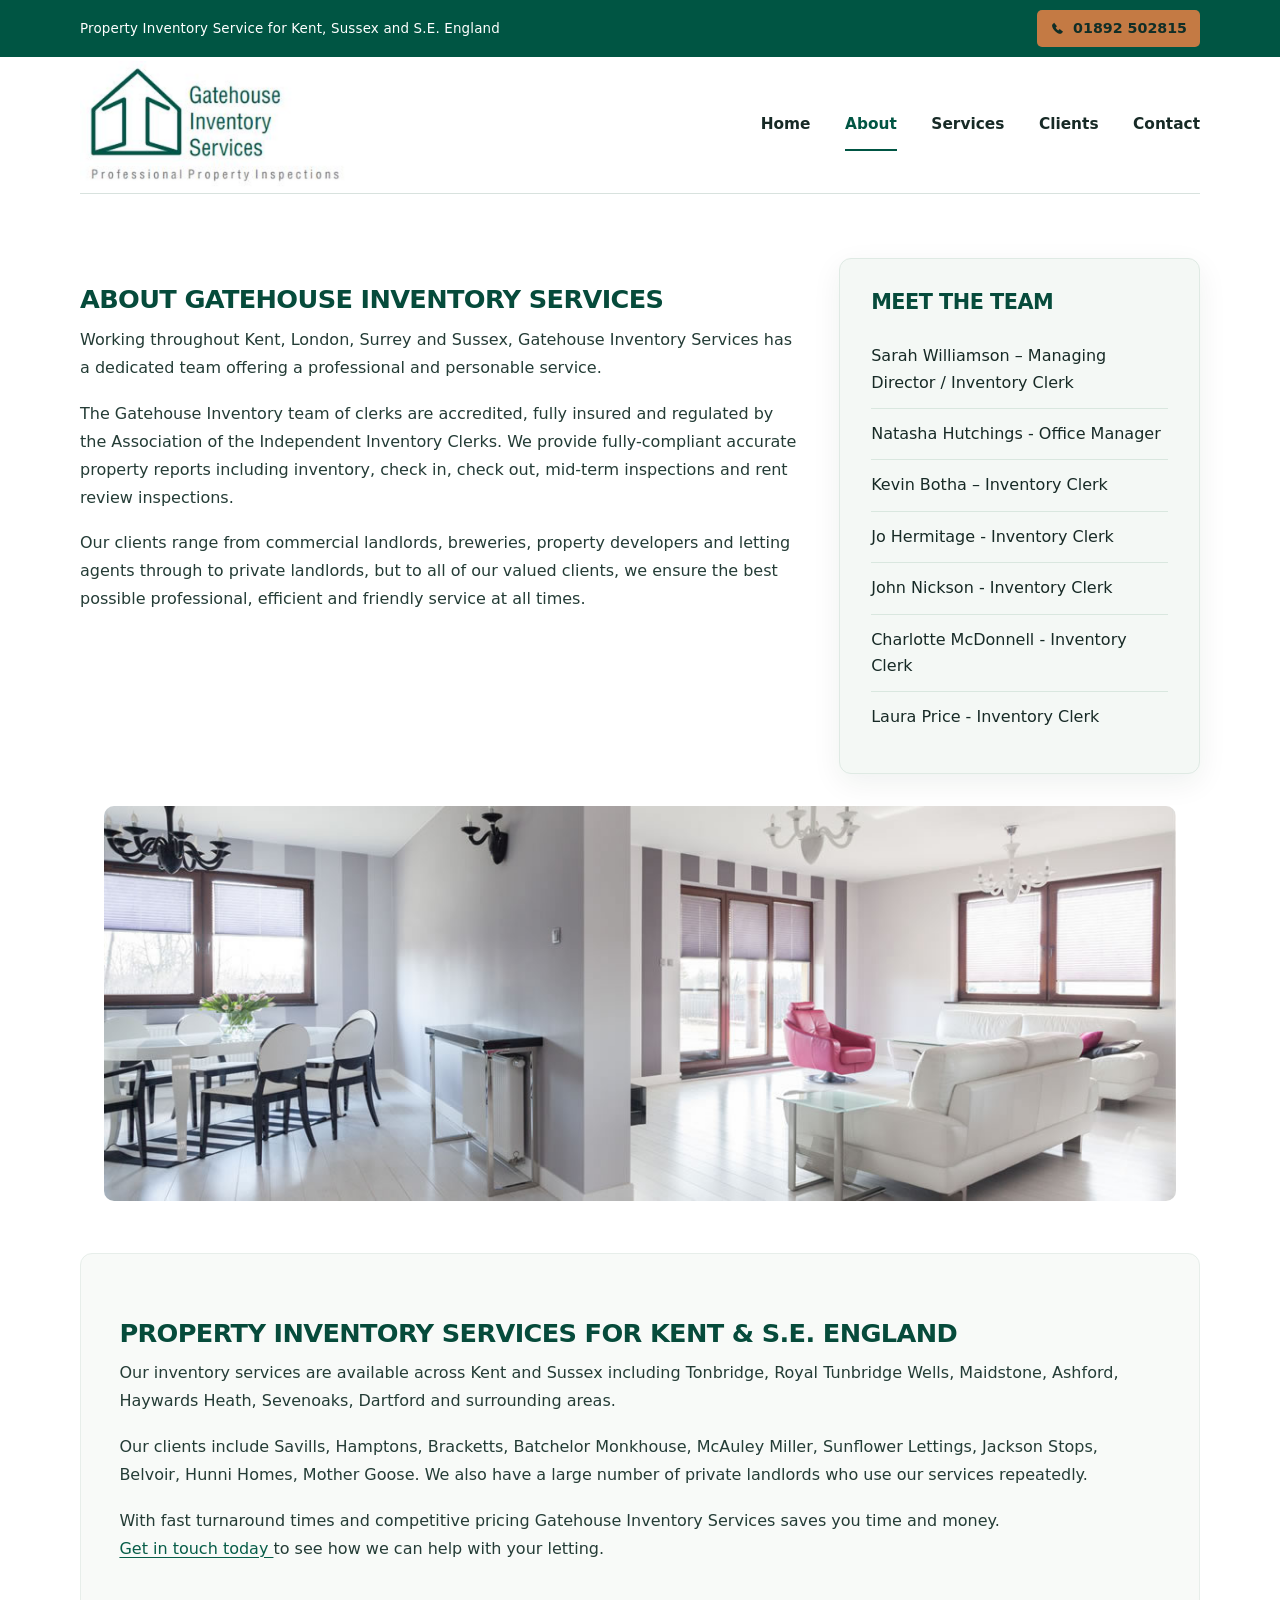
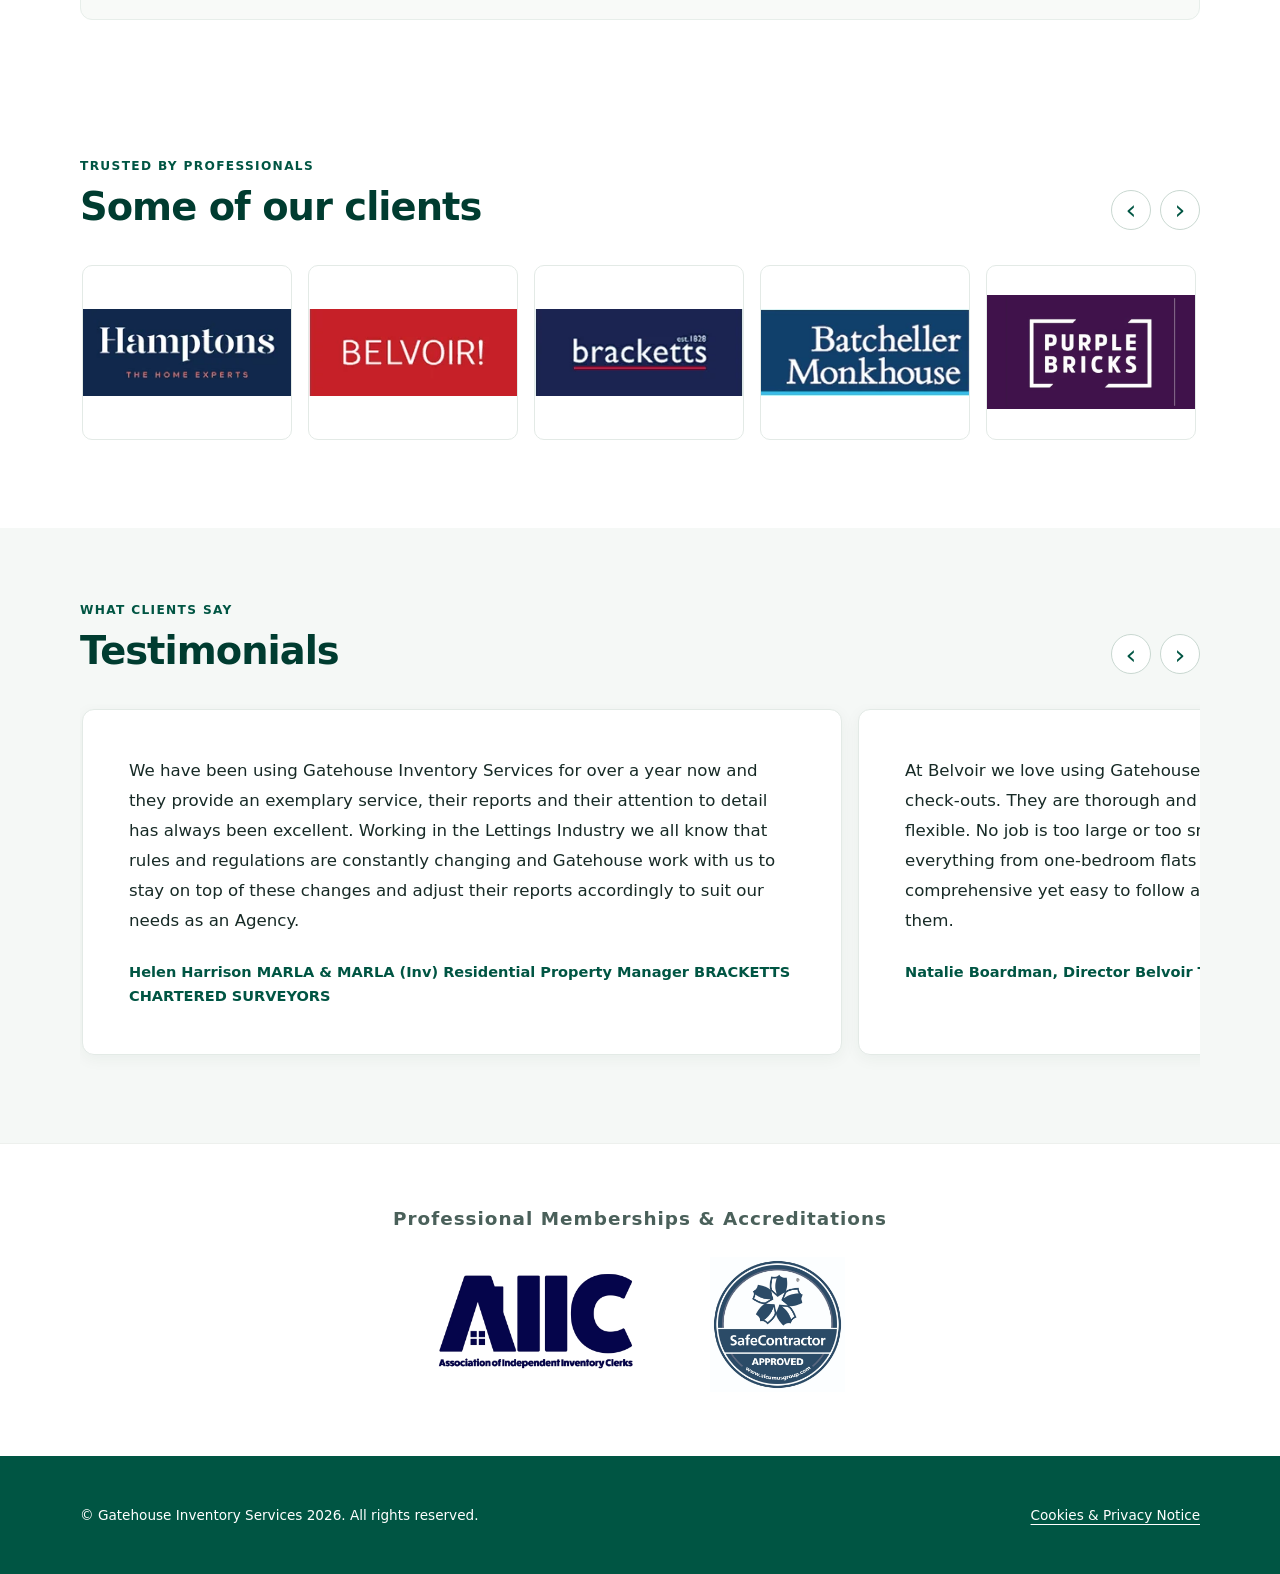
==== about.html @ fdd951a6 "Add files via upload" ====
<!DOCTYPE html>
<html lang="en-GB">
 <head>
  <meta charset="utf-8"/>
  <meta content="width=device-width,initial-scale=1" name="viewport"/>
  <meta content="About Gatehouse Inventory Services, a Kent-based property inventory clerk offering professional property inventory services to estate agents, landlords, lettings agents and property companies in Kent, Sussex and South East England." name="description"/>
  <title>
   About Gatehouse Inventory Services |  Property Inventory Service for Kent
  </title>
  <link href="assets/favicon_32.png" rel="icon" type="image/png"/>
  <link href="assets/site.css" rel="stylesheet"/>
 </head>
 <body>
  <header class="site-header">
   <div class="top-strip">
    <div class="container top-inner">
     <p>
      Property Inventory Service for Kent, Sussex and S.E. England
     </p>
     <a aria-label="Call Gatehouse Inventory Services on 01892 502815" class="call-button" href="tel:+441892502815">
      <svg aria-hidden="true" viewbox="0 0 24 24">
       <path d="M6.6 2.8 3.8 5.6c-1.4 1.4-.1 6 4.1 10.2 4.2 4.2 8.8 5.5 10.2 4.1l2.8-2.8-5.4-4.2-2.4 2.1a15 15 0 0 1-4.1-4.1l2.1-2.4z">
       </path>
      </svg>
      <span>
       01892 502815
      </span>
     </a>
    </div>
   </div>
   <div class="container masthead">
    <a aria-label="Gatehouse Inventory Services home" class="brand" href="index.html">
     <img alt="Gatehouse Inventory Services" height="157" src="assets/gatehouse-logo.png" width="328"/>
    </a>
    <button aria-controls="primary-navigation" aria-expanded="false" aria-label="Open navigation" class="menu-toggle" type="button">
     <span>
     </span>
     <span>
     </span>
     <span>
     </span>
    </button>
    <nav aria-label="Main navigation" class="main-nav" id="primary-navigation">
     <a href="index.html">
      Home
     </a>
     <a aria-current="page" href="about.html">
      About
     </a>
     <a href="services.html">
      Services
     </a>
     <a href="clients.html">
      Clients
     </a>
     <a href="contact.html">
      Contact
     </a>
    </nav>
   </div>
  </header>
  <main id="main-content">
   
   <section class="page-section container">
    <div class="content-grid">
     <article class="prose">
      <h2>
       ABOUT GATEHOUSE INVENTORY SERVICES
      </h2>
      <p class="promo tenwords">
       Working throughout Kent, London, Surrey and Sussex, Gatehouse Inventory Services has a dedicated team offering a professional and personable service.
      </p>
      <p class="promo tenwords">
       The Gatehouse Inventory team of clerks are accredited, fully insured and regulated by the Association of the Independent Inventory Clerks. We provide fully-compliant accurate property reports including inventory, check in, check out, mid-term inspections and rent review inspections.
      </p>
      <p class="promo tenwords">
       Our clients range from commercial landlords, breweries, property developers and letting agents through to private landlords, but to all of our valued clients, we ensure the best possible professional, efficient and friendly service at all times.
      </p>
     </article>
     <aside class="sidebar-panel team-panel">
      <h2>
       MEET THE TEAM
      </h2>
      <ul>
       <li>
        Sarah Williamson &ndash; Managing Director / Inventory Clerk
       </li>
       <li>
        Natasha Hutchings - Office Manager
       </li>
       <li>
        Kevin Botha &ndash; Inventory Clerk
       </li>
       <li>
        Jo Hermitage - Inventory Clerk
       </li>
       <li>
        John Nickson - Inventory Clerk
       </li>
       <li>
        Charlotte McDonnell - Inventory Clerk
       </li>
       <li>
        Laura Price - Inventory Clerk
       </li>
      </ul>
     </aside>
    </div>
	<div class="interior-banner">
    <img alt="Gatehouse Inventory Services &ndash; About" decoding="async" height="420" loading="eager" src="assets/about-banner.jpg" width="1140"/>
   </div>
    <div class="full-width-panel prose">
     <h2>
      PROPERTY INVENTORY SERVICES FOR KENT &amp; S.E. ENGLAND
     </h2>
     <p class="promo">
      Our inventory services are available across Kent and Sussex including Tonbridge, Royal Tunbridge Wells, Maidstone, Ashford, Haywards Heath, Sevenoaks, Dartford and surrounding areas.
     </p>
     <p class="promo">
      Our clients include Savills, Hamptons, Bracketts, Batchelor Monkhouse, McAuley Miller, Sunflower Lettings, Jackson Stops, Belvoir, Hunni Homes, Mother Goose. We also have a large number of private landlords who use our services repeatedly.
     </p>
     <p class="closing-copy">
      With fast turnaround times and competitive pricing Gatehouse Inventory Services saves you time and money.
      <br/>
      <a href="contact.html">
       Get in touch today
      </a>
      to see how we can help with your letting.
     </p>
    </div>
   </section>
   <section class="section container">
    <div class="section-heading section-heading-inline">
     <div>
      <p class="eyebrow">
       Trusted by professionals
      </p>
      <h2>
       Some of our clients
      </h2>
     </div>
     <div class="carousel-controls">
      <button aria-label="Previous" data-scroll="prev" data-target="client-track" type="button">
       &lsaquo;
      </button>
      <button aria-label="Next" data-scroll="next" data-target="client-track" type="button">
       &rsaquo;
      </button>
     </div>
    </div>
    <div aria-label="Client logos" class="carousel-track logo-track" id="client-track" tabindex="0">
     <div class="logo-slide">
      <img alt="Hamptons" height="100" loading="lazy" src="assets/clients/client-01.webp" width="240"/>
     </div>
     <div class="logo-slide">
      <img alt="Belvoir" height="100" loading="lazy" src="assets/clients/client-02.webp" width="240"/>
     </div>
     <div class="logo-slide">
      <img alt="Bracketts" height="100" loading="lazy" src="assets/clients/client-03.webp" width="240"/>
     </div>
     <div class="logo-slide">
      <img alt="Batcheller Monkhouse" height="100" loading="lazy" src="assets/clients/client-04.webp" width="240"/>
     </div>
     <div class="logo-slide">
      <img alt="Purplebricks" height="100" loading="lazy" src="assets/clients/purplebricks.webp" width="240"/>
     </div>
     <div class="logo-slide">
      <img alt="Savills" height="100" loading="lazy" src="assets/clients/client-07.webp" width="240"/>
     </div>
     <div class="logo-slide">
      <img alt="Wood &amp; Pilcher" height="100" loading="lazy" src="assets/clients/client-08.webp" width="240"/>
     </div>
     <div class="logo-slide">
      <img alt="Jackson-Stops" height="100" loading="lazy" src="assets/clients/client-10.webp" width="240"/>
     </div>
     <div class="logo-slide">
      <img alt="Humberts" height="100" loading="lazy" src="assets/clients/client-11.webp" width="240"/>
     </div>
     <div class="logo-slide">
      <img alt="Martin &amp; Co" height="100" loading="lazy" src="assets/clients/client-12.webp" width="240"/>
     </div>
     <div class="logo-slide">
      <img alt="Vale &amp; Marsh" height="100" loading="lazy" src="assets/clients/vale-marsh.webp" width="240"/>
     </div>
     <div class="logo-slide">
      <img alt="IPM" height="100" loading="lazy" src="assets/clients/client-14.webp" width="240"/>
     </div>
     <div class="logo-slide">
      <img alt="The Park Lane Group" height="100" loading="lazy" src="assets/clients/client-15.webp" width="240"/>
     </div>
    </div>
   </section>
   <section class="section section-soft">
    <div class="container">
     <div class="section-heading section-heading-inline">
      <div>
       <p class="eyebrow">
        What clients say
       </p>
       <h2>
        Testimonials
       </h2>
      </div>
      <div class="carousel-controls">
       <button aria-label="Previous" data-scroll="prev" data-target="testimonial-track" type="button">
        &lsaquo;
       </button>
       <button aria-label="Next" data-scroll="next" data-target="testimonial-track" type="button">
        &rsaquo;
       </button>
      </div>
     </div>
     <div aria-label="Client testimonials" class="carousel-track testimonial-track" id="testimonial-track" tabindex="0">
      <blockquote class="testimonial-slide">
       <p>
        We have been using Gatehouse Inventory Services for over a year now and they provide an exemplary service, their reports and their attention to detail has always been excellent.&nbsp;Working in the Lettings Industry we all know that rules and regulations are constantly changing and Gatehouse work with us to stay on top of these changes and adjust their reports accordingly to suit our needs as an Agency.
       </p>
       <footer>
        Helen Harrison MARLA &amp; MARLA (Inv) Residential Property Manager BRACKETTS CHARTERED SURVEYORS
       </footer>
      </blockquote>
      <blockquote class="testimonial-slide">
       <p>
        At&nbsp;Belvoir&nbsp;we love using Gatehouse Inventory Services for our check-ins and check-outs. They are thorough and professional whilst also being friendly and flexible. No job is too large or too small and they have worked with us on everything from one-bedroom flats to large mansions. Their reports are comprehensive yet easy to follow and we wouldn&rsquo;t hesitate to recommend them.
       </p>
       <footer>
        Natalie Boardman, Director&nbsp;Belvoir&nbsp;Tunbridge Wells
       </footer>
      </blockquote>
      <blockquote class="testimonial-slide">
       <p>
        I would just like to say how pleased I am with the Inventory Sarah Williamson from Gatehouse recently carried out at Redlands Court. The report is extremely professional with every minute detail recorded, I would have no hesitation in recommending Sarah's company and will definitely employ Gatehouse in the future. Brilliant feedback that I thought was worth sharing. Thank you for all of your hard work &ndash; it is much appreciated by all of us.
       </p>
       <footer>
        John Roberts MARLA &middot; Associate Director, Lettings &ndash; Head of Department
       </footer>
      </blockquote>
     </div>
    </div>
   </section>
  </main>
  <section aria-labelledby="accreditation-heading" class="accreditation-strip">
   <div class="container">
    <h2 id="accreditation-heading">
     Professional Memberships &amp; Accreditations
    </h2>
    <div class="accreditation-logos">
     <img alt="Association of Independent Inventory Clerks" height="130" src="assets/aiic.png" width="210"/>
     <img alt="SafeContractor Approved" height="145" src="assets/safecontractor-new.webp" width="145"/>
    </div>
   </div>
  </section>
  <footer class="site-footer">
   <div class="container footer-inner">
    <p>
     &copy; Gatehouse Inventory Services 2026. All rights reserved.
    </p>
    <a href="privacy.html">
     Cookies &amp; Privacy Notice
    </a>
   </div>
  </footer>
  <script defer="" src="assets/site.js">
  </script>
 </body>
</html>
---- assets/site.css ----
/* Gatehouse — lean, dependency-free site */
:root {
  --green:#005543;
  --deep:#003c30;
  --ink:#172a26;
  --muted:#53645f;
  --soft:#f5f8f6;
  --line:#e3eae6;
  --max:1120px
}

* {
  box-sizing:border-box
}

html {
  scroll-behavior:smooth
}

body {
  margin:0;
  color:var(--ink);
  font:16px/1.65 system-ui,-apple-system,BlinkMacSystemFont,"Segoe UI",sans-serif;
  background:white
}

img {
  display:block;
  max-width:100%;
  height:auto
}

a {
  color:var(--green)
}

button {
  font:inherit;
  cursor:pointer
}

.container {
  width:min(calc(100% - 48px),var(--max));
  margin-inline:auto
}

.top-strip {
  background:var(--green);
  color:white
}

.top-inner {
  min-height:48px;
  display:flex;
  align-items:center;
  justify-content:space-between;
  gap:20px
}

.top-inner p {
  margin:0;
  font-size:.84rem;
  line-height:1.35;
  letter-spacing:.012em
}

.call-button {
  display:inline-flex;
  align-items:center;
  gap:8px;
  background:#fff;
  color:var(--deep);
  border-radius:5px;
  padding:7px 13px;
  font-size:.89rem;
  font-weight:750;
  white-space:nowrap;
  text-decoration:none
}

.call-button svg {
  width:15px;
  height:15px;
  fill:currentColor
}

.call-button:hover {
  background:#e9f3ef
}

.masthead {
  display:flex;
  align-items:center;
  justify-content:space-between;
  gap:36px;
  min-height:136px
}

.brand {
  display:block;
  width:270px;
  flex:0 0 auto
}

.brand img {
  width:100%;
  height:auto
}

.main-nav {
  display:flex;
  align-items:center;
  gap:clamp(15px,2.7vw,37px)
}

.main-nav a {
  text-decoration:none;
  font-weight:650;
  color:var(--ink);
  font-size:.96rem;
  padding:12px 0;
  border-bottom:2px solid transparent
}

.main-nav a:hover,.main-nav a[aria-current=page] {
  color:var(--green);
  border-color:var(--green)
}

.menu-toggle {
  display:none
}

.hero {
  min-height:clamp(370px,31vw,500px);
  background:#e6e8e7 url('hero-keys.webp') center 48%/cover no-repeat
}

.hero-inner {
  min-height:inherit;
  display:flex;
  align-items:center;
  justify-content:flex-end
}

.hero-content {
  text-align:right;
  width:min(600px,55%);
  padding:38px 0
}

.hero h1 {
  font-size:clamp(2rem,4.2vw,3.8rem);
  line-height:1.12;
  letter-spacing:-.035em;
  color:var(--deep);
  margin:0 0 25px;
  font-weight:790
}

.associations {
  display:flex;
  justify-content:flex-end;
  align-items:center;
  gap:14px
}

.association {
  width:170px;
  height:100px;
  display:flex;
  align-items:center;
  justify-content:center;
  background:#fff;
  border-radius:12px;
  padding:12px;
  box-shadow:0 4px 18px #102c2017
}

.association:nth-child(2) {
  width:115px
}

.association img {
  width:100%;
  height:100%;
  object-fit:contain
}

.section {
  padding-block:72px
}

.section-soft {
  background:var(--soft)
}

.intro-copy {
  max-width:780px;
  margin:auto
}

.eyebrow {
  margin:0 0 8px;
  color:var(--green);
  font-weight:750;
  text-transform:uppercase;
  letter-spacing:.11em;
  font-size:.76rem
}

h2 {
  font-size:clamp(1.7rem,3vw,2.45rem);
  line-height:1.2;
  letter-spacing:-.025em;
  margin:0 0 20px;
  color:var(--deep)
}

.intro p:not(.eyebrow) {
  color:var(--muted);
  font-size:1.05rem;
  margin:0 0 16px
}

.text-link {
  display:inline-flex;
  gap:9px;
  margin-top:8px;
  font-weight:750;
  text-underline-offset:5px
}

.section-heading {
  text-align:center;
  margin-bottom:30px
}

.section-heading h2 {
  margin:0
}

.section-heading-inline {
  display:flex;
  justify-content:space-between;
  align-items:end;
  text-align:left;
  gap:18px
}

.feature-grid {
  display:grid;
  grid-template-columns:repeat(3,minmax(0,1fr));
  gap:24px
}

.feature-card {
  background:#fff;
  border:1px solid var(--line);
  border-radius:12px;
  overflow:hidden;
  box-shadow:0 5px 22px #193d3020;
  transition:transform .2s ease,box-shadow .2s ease
}

.feature-card:hover {
  transform:translateY(-5px);
  box-shadow:0 13px 28px #193d302b
}

.feature-card img {
  width:100%;
  height:210px;
  object-fit:cover
}

.feature-content {
  padding:24px
}

.feature-content h3 {
  font-size:1.1rem;
  line-height:1.35;
  color:var(--deep);
  margin:0 0 10px
}

.feature-content p {
  font-size:.95rem;
  line-height:1.65;
  color:var(--muted);
  margin:0
}

.carousel-controls {
  display:flex;
  gap:9px
}

.carousel-controls button {
  border:1px solid #c9d8d1;
  background:white;
  color:var(--green);
  border-radius:50%;
  width:40px;
  height:40px;
  font-size:1.7rem;
  line-height:1
}

.carousel-controls button:hover {
  background:var(--green);
  color:white
}

.carousel-track {
  display:flex;
  gap:16px;
  overflow-x:auto;
  scroll-snap-type:x mandatory;
  scrollbar-width:thin;
  scroll-padding-inline:2px;
  padding:5px 2px 16px
}

.logo-slide {
  scroll-snap-align:start;
  flex:0 0 210px;
  min-height:115px;
  display:grid;
  place-items:center;
  border:1px solid var(--line);
  background:white;
  border-radius:10px;
  overflow:hidden
}

.logo-slide img {
  width:100%;
  height:100%;
  object-fit:contain
}

.testimonial-slide {
  scroll-snap-align:start;
  flex:0 0 min(100%,760px);
  background:white;
  border:1px solid var(--line);
  border-radius:12px;
  padding:clamp(24px,4vw,46px);
  margin:0;
  box-shadow:0 4px 16px #193d300d
}

.testimonial-slide p {
  font-size:1.04rem;
  line-height:1.8;
  margin:0 0 24px
}

.testimonial-slide footer {
  color:var(--green);
  font-size:.91rem;
  font-weight:650
}

.site-footer {
  background:var(--green);
  color:white
}

.footer-inner {
  min-height:118px;
  display:flex;
  justify-content:space-between;
  align-items:center;
  gap:20px
}

.footer-inner p {
  margin:0;
  font-size:.85rem
}

.footer-inner a {
  color:white;
  font-size:.85rem;
  text-underline-offset:4px
}

.interior-placeholder {
  min-height:50vh;
  padding-block:90px
}

.interior-placeholder h1 {
  color:var(--deep)
}

@media(max-width:760px) {
  .container {
  width:min(calc(100% - 32px),var(--max))
}

.top-inner {
  gap:10px;
  min-height:56px
}

.top-inner p {
  font-size:.68rem;
  max-width:65%;
  line-height:1.3
}

.call-button {
  padding:9px 10px;
  font-size:.78rem
}

.call-button svg {
  display:none
}

.masthead {
  min-height:100px;
  position:relative;
  gap:12px
}

.brand {
  width:195px
}

.menu-toggle {
  display:flex;
  flex-direction:column;
  justify-content:center;
  gap:5px;
  width:44px;
  height:44px;
  background:#fff;
  border:1px solid var(--line);
  border-radius:6px;
  padding:10px
}

.menu-toggle span {
  display:block;
  height:2px;
  background:var(--green);
  width:100%
}

.main-nav {
  display:none;
  position:absolute;
  z-index:5;
  top:100%;
  left:-16px;
  right:-16px;
  flex-direction:column;
  align-items:stretch;
  gap:0;
  background:white;
  box-shadow:0 12px 22px #123d301f;
  padding:8px 16px 16px
}

.main-nav.is-open {
  display:flex
}

.main-nav a {
  padding:11px 8px;
  border-bottom:1px solid var(--line)
}

.hero {
  min-height:390px;
  background-position:41% center
}

.hero-inner {
  align-items:flex-end
}

.hero-content {
  width:100%;
  padding:26px 0 30px
}

.hero h1 {
  font-size:clamp(1.9rem,7vw,2.75rem);
  color:white;
  text-shadow:0 2px 4px #001a15,0 0 14px #001a15,0 0 26px #001a1599
}

.associations {
  gap:9px
}

.association {
  width:135px;
  height:83px;
  background:#ffffffd9;
  backdrop-filter:blur(3px);
  padding:9px
}

.association:nth-child(2) {
  width:96px
}

.section {
  padding-block:48px
}

.feature-grid {
  grid-template-columns:1fr;
  gap:18px
}

.feature-card img {
  height:205px
}

.footer-inner {
  min-height:120px;
  flex-direction:column;
  align-items:flex-start;
  justify-content:center;
  gap:7px
}

.section-heading-inline {
  align-items:center
}

.carousel-controls button {
  width:36px;
  height:36px
}

.logo-slide {
  flex-basis:175px
}


}

@media(max-width:400px) {
  .top-inner p {
  font-size:.61rem
}

.call-button {
  font-size:.7rem;
  padding:7px
}

.brand {
  width:175px
}

.hero {
  background-position:35% center
}


}

@media(prefers-reduced-motion:reduce) {
  html {
  scroll-behavior:auto
}

.feature-card {
  transition:none
}


}

/* v4: interior page layouts and shared accreditation strip */
.call-button {
  background:#C47A44!important;
  color:#102e27!important
}

.call-button svg {
  fill:currentColor
}

.hero .hero-content {
  margin-left:auto;
  text-align:right
}

.page-section {
  padding-block:clamp(2.5rem,5vw,5rem)
}

.content-grid {
  display:grid;
  grid-template-columns:minmax(0,2fr) minmax(250px,1fr);
  gap:clamp(1.5rem,3vw,2.5rem);
  align-items:start
}

.prose {
  max-width:75ch;
  line-height:1.75;
  color:#243c36
}

.prose h1 {
  font-size:clamp(1.8rem,3vw,2.6rem);
  line-height:1.2;
  color:#063d31;
  margin:0 0 1.5rem
}

.prose h2 {
  font-size:clamp(1.2rem,2vw,1.6rem);
  color:#064b3b;
  margin:1.6rem 0 .7rem
}

.prose p {
  margin:0 0 1.1rem
}

.prose ul {
  padding-left:1.3rem
}

.prose li {
  margin-bottom:.55rem
}

.prose a {
  color:#075d48;
  text-underline-offset:3px
}

.sidebar-panel {
  background:#f4f8f5;
  border:1px solid #dfeae4;
  border-radius:12px;
  padding:clamp(1.25rem,2.4vw,2rem);
  box-shadow:0 9px 30px rgba(0,45,30,.065);
  line-height:1.65
}

.sidebar-panel h2 {
  font-size:1.3rem;
  color:#064b3b;
  margin:0 0 1rem
}

.sidebar-panel p {
  margin:0 0 1rem
}

.team-panel ul {
  list-style:none;
  padding:0;
  margin:0
}

.team-panel li {
  padding:.75rem 0;
  border-bottom:1px solid #d9e7df
}

.team-panel li:last-child {
  border-bottom:0
}

.full-width-panel {
  max-width:none;
  margin-top:clamp(2rem,4vw,3.5rem);
  padding:clamp(1.5rem,3vw,2.5rem);
  background:#f8faf8;
  border-radius:12px;
  border:1px solid #e7eeea
}

.full-copy {
  max-width:100%
}

.side-cta {
  display:inline-block;
  background:#075844;
  color:#fff!important;
  text-decoration:none;
  padding:.65rem 1rem;
  border-radius:6px;
  font-weight:600
}

.accreditation-strip {
  background:#fff;
  text-align:center;
  padding:clamp(2.5rem,5vw,4.5rem) 1.25rem;
  border-top:1px solid #edf0ed
}

.accreditation-strip h2 {
  font-size:clamp(.95rem,1.5vw,1.15rem);
  letter-spacing:.055em;
  color:#4a605a;
  font-weight:650;
  margin:0 0 1.7rem
}

.accreditation-logos {
  display:flex;
  align-items:center;
  justify-content:center;
  gap:clamp(2rem,5vw,5rem);
  flex-wrap:wrap
}

.accreditation-logos img {
  object-fit:contain;
  max-width:40%;
  height:auto;
  max-height:135px
}

@media(max-width:720px) {
  .content-grid {
  grid-template-columns:1fr
}

.prose {
  max-width:none
}

.accreditation-logos img {
  max-width:42%;
  max-height:100px
}

.page-section {
  padding-block:2rem
}


}

/* Version 5 refinements */
.top-inner {
  padding-block: 10px;
}

.call-button {
  background-color: #C47A44 !important;
  color: #102e27 !important;
  transition: background-color 160ms ease, box-shadow 160ms ease;
}

.call-button:hover,
.call-button:focus-visible {
  background-color: #D58C55 !important;
  box-shadow: 0 0 0 2px rgba(255, 255, 255, .24);
}

.site-header::after {
  content: "";
  display: block;
  width: min(calc(100% - 48px), var(--max));
  height: 1px;
  margin-inline: auto;
  background: #D8E2DE;
}

.interior-banner {
  width: min(calc(100% - 48px), var(--max));
  margin: 32px auto 0;
}

.interior-banner img {
  display: block;
  width: 100%;
  height: auto;
  aspect-ratio: 1140 / 420;
  object-fit: cover;
  border-radius: 10px;
}

.closing-copy {
  font-size: 1rem;
  font-weight: 400;
  line-height: 1.75;
}

.service-accordion {
  margin-bottom: 14px;
  border: 1px solid var(--line);
  border-radius: 10px;
  background: #fff;
  overflow: hidden;
}

.service-accordion summary {
  display: flex;
  align-items: center;
  justify-content: space-between;
  gap: 18px;
  padding: 19px 22px;
  color: var(--deep);
  font-size: 1.12rem;
  font-weight: 700;
  cursor: pointer;
  list-style: none;
}

.service-accordion summary::-webkit-details-marker {
  display: none;
}

.service-accordion summary::after {
  content: "+";
  font-size: 1.6rem;
  line-height: 1;
  color: var(--green);
}

.service-accordion[open] summary::after {
  content: "−";
}

.service-accordion summary:hover,
.service-accordion summary:focus-visible {
  background: var(--soft);
}

.accordion-content {
  padding: 4px 22px 22px;
  border-top: 1px solid var(--line);
}

.accordion-content p {
  margin: 15px 0 0;
}

.client-testimonials {
  margin-top: 44px;
}

.client-testimonials h2 {
  margin-bottom: 24px;
}

.quote-card {
  position: relative;
  margin: 0 0 22px;
  padding: 34px clamp(24px, 4vw, 44px);
  background: #f5f8f6;
  border: 1px solid #e1e9e4;
  border-radius: 12px;
  box-shadow: 0 5px 18px rgba(0, 50, 30, .07);
}

.quote-card::before {
  content: "“";
  display: block;
  height: 38px;
  color: #86a99a;
  font: 700 4.2rem/1 Georgia, serif;
}

.quote-card p {
  margin: 8px 0 20px;
  line-height: 1.8;
}

.quote-card p::after {
  content: " ”";
  color: #86a99a;
  font: 700 1.5rem Georgia, serif;
}

.quote-card footer {
  color: var(--deep);
  font-size: .94rem;
}

.quote-card footer strong,
.quote-card footer span {
  display: block;
}

.quote-card footer span {
  color: var(--muted);
}

@media (max-width: 760px) {
  .top-inner {
  padding-block: 7px;
}

.interior-banner {
  width: min(calc(100% - 32px), var(--max));
  margin-top: 18px;
}

.site-header::after {
  width: min(calc(100% - 32px), var(--max));
}


}

@media (prefers-reduced-motion: reduce) {
  .call-button {
  transition: none;
}


}
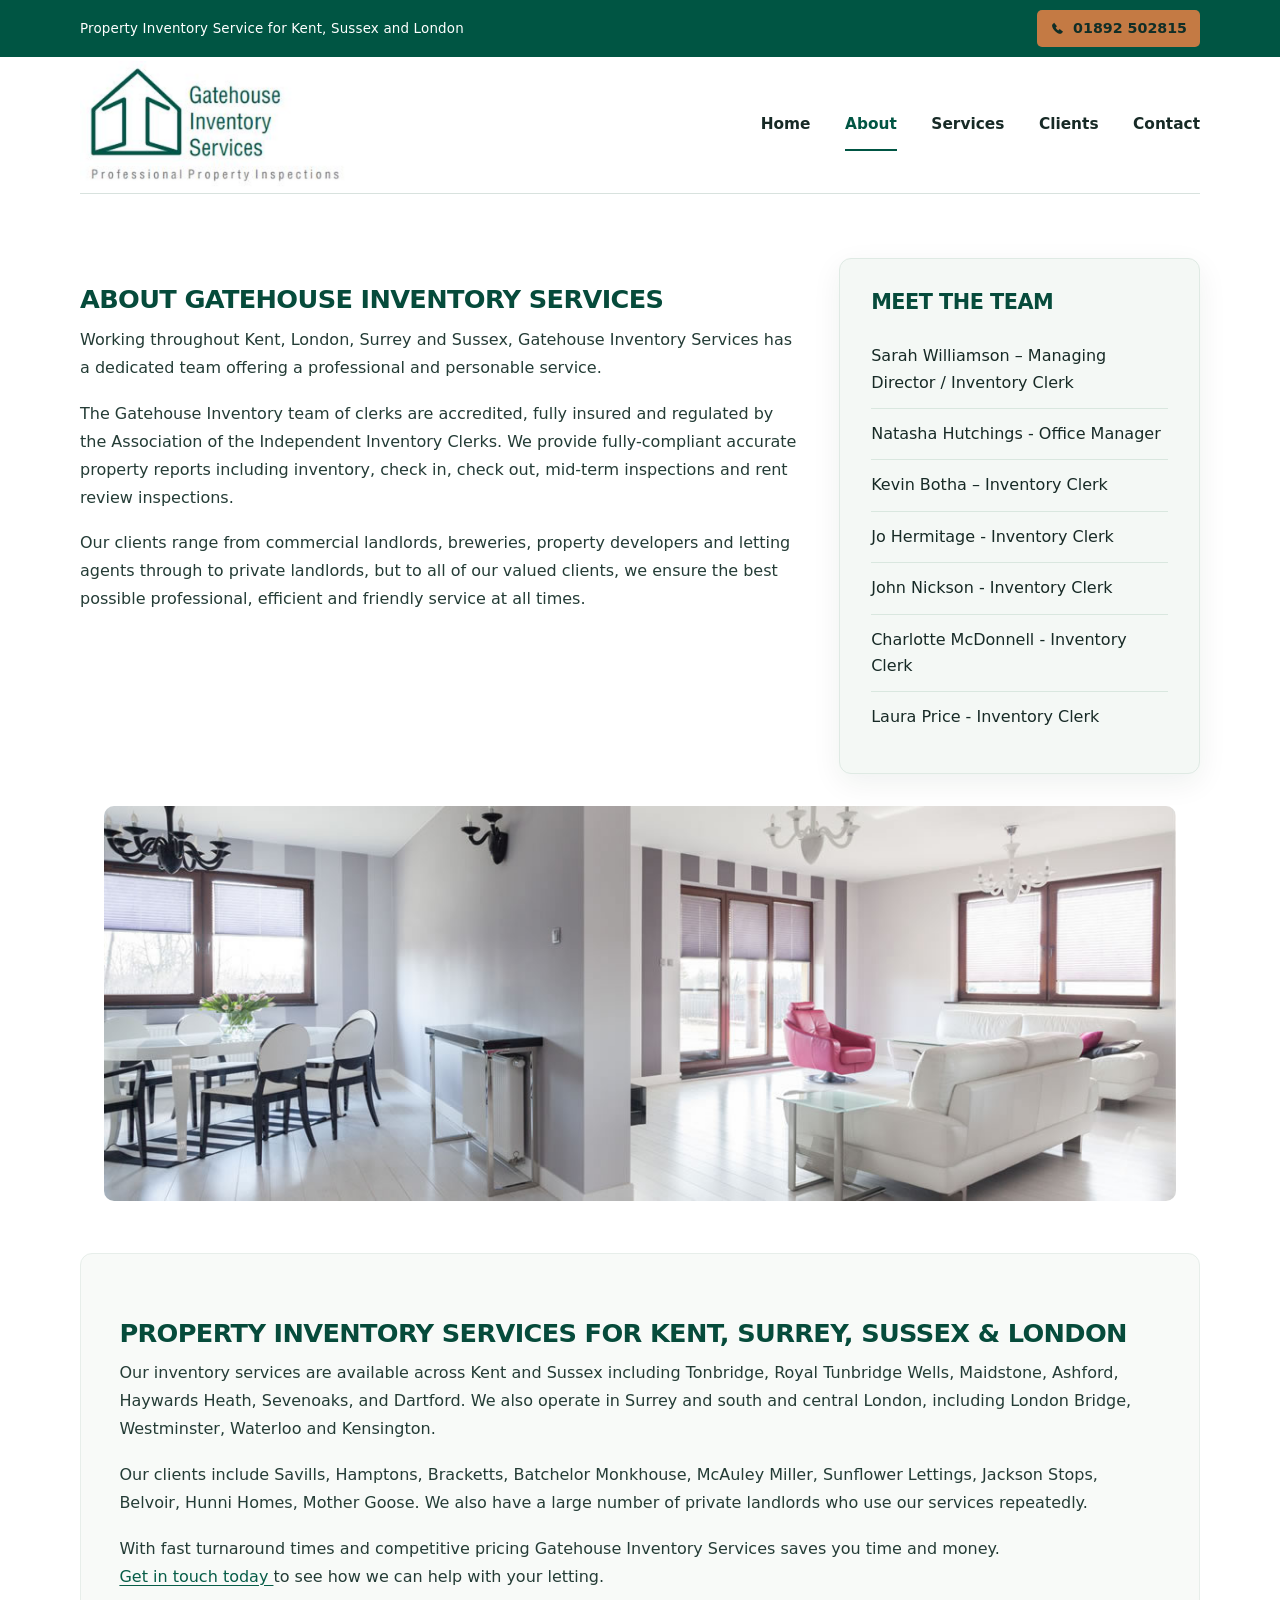
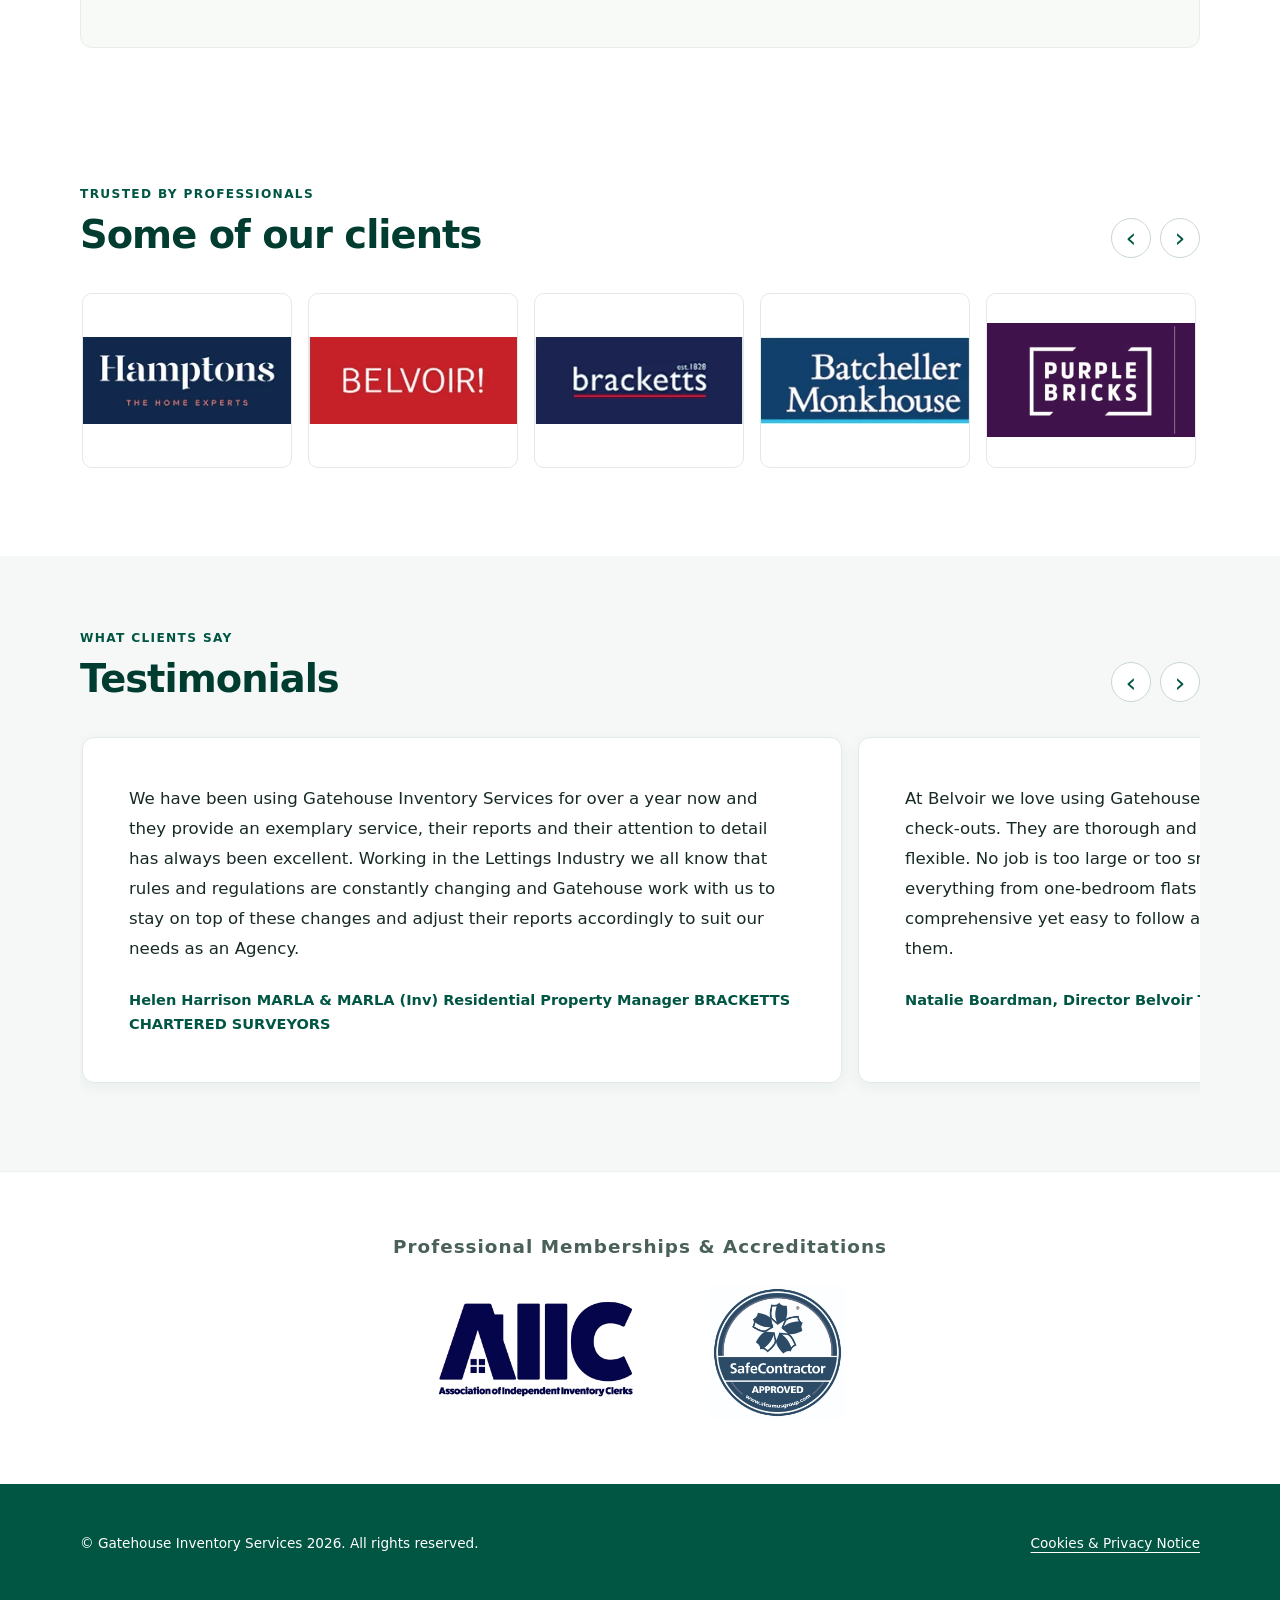
==== commit 5290288d: "Add files via upload" ====
--- a/about.html
+++ b/about.html
@@ -3,7 +3,7 @@
  <head>
   <meta charset="utf-8"/>
   <meta content="width=device-width,initial-scale=1" name="viewport"/>
-  <meta content="About Gatehouse Inventory Services, a Kent-based property inventory clerk offering professional property inventory services to estate agents, landlords, lettings agents and property companies in Kent, Sussex and South East England." name="description"/>
+  <meta content="About Gatehouse Inventory Services, a Kent-based property inventory clerk offering professional property inventory services to estate agents, landlords, lettings agents and property companies in Kent, Sussex and London." name="description"/>
   <title>
    About Gatehouse Inventory Services |  Property Inventory Service for Kent
   </title>
@@ -15,7 +15,7 @@
    <div class="top-strip">
     <div class="container top-inner">
      <p>
-      Property Inventory Service for Kent, Sussex and S.E. England
+      Property Inventory Service for Kent, Sussex and London
      </p>
      <a aria-label="Call Gatehouse Inventory Services on 01892 502815" class="call-button" href="tel:+441892502815">
       <svg aria-hidden="true" viewbox="0 0 24 24">
@@ -111,10 +111,10 @@
    </div>
     <div class="full-width-panel prose">
      <h2>
-      PROPERTY INVENTORY SERVICES FOR KENT &amp; S.E. ENGLAND
+      PROPERTY INVENTORY SERVICES FOR KENT, SURREY, SUSSEX &amp; LONDON
      </h2>
      <p class="promo">
-      Our inventory services are available across Kent and Sussex including Tonbridge, Royal Tunbridge Wells, Maidstone, Ashford, Haywards Heath, Sevenoaks, Dartford and surrounding areas.
+      Our inventory services are available across Kent and Sussex including Tonbridge, Royal Tunbridge Wells, Maidstone, Ashford, Haywards Heath, Sevenoaks, and Dartford. We also operate in Surrey and south and central London, including London Bridge, Westminster, Waterloo and Kensington.
      </p>
      <p class="promo">
       Our clients include Savills, Hamptons, Bracketts, Batchelor Monkhouse, McAuley Miller, Sunflower Lettings, Jackson Stops, Belvoir, Hunni Homes, Mother Goose. We also have a large number of private landlords who use our services repeatedly.
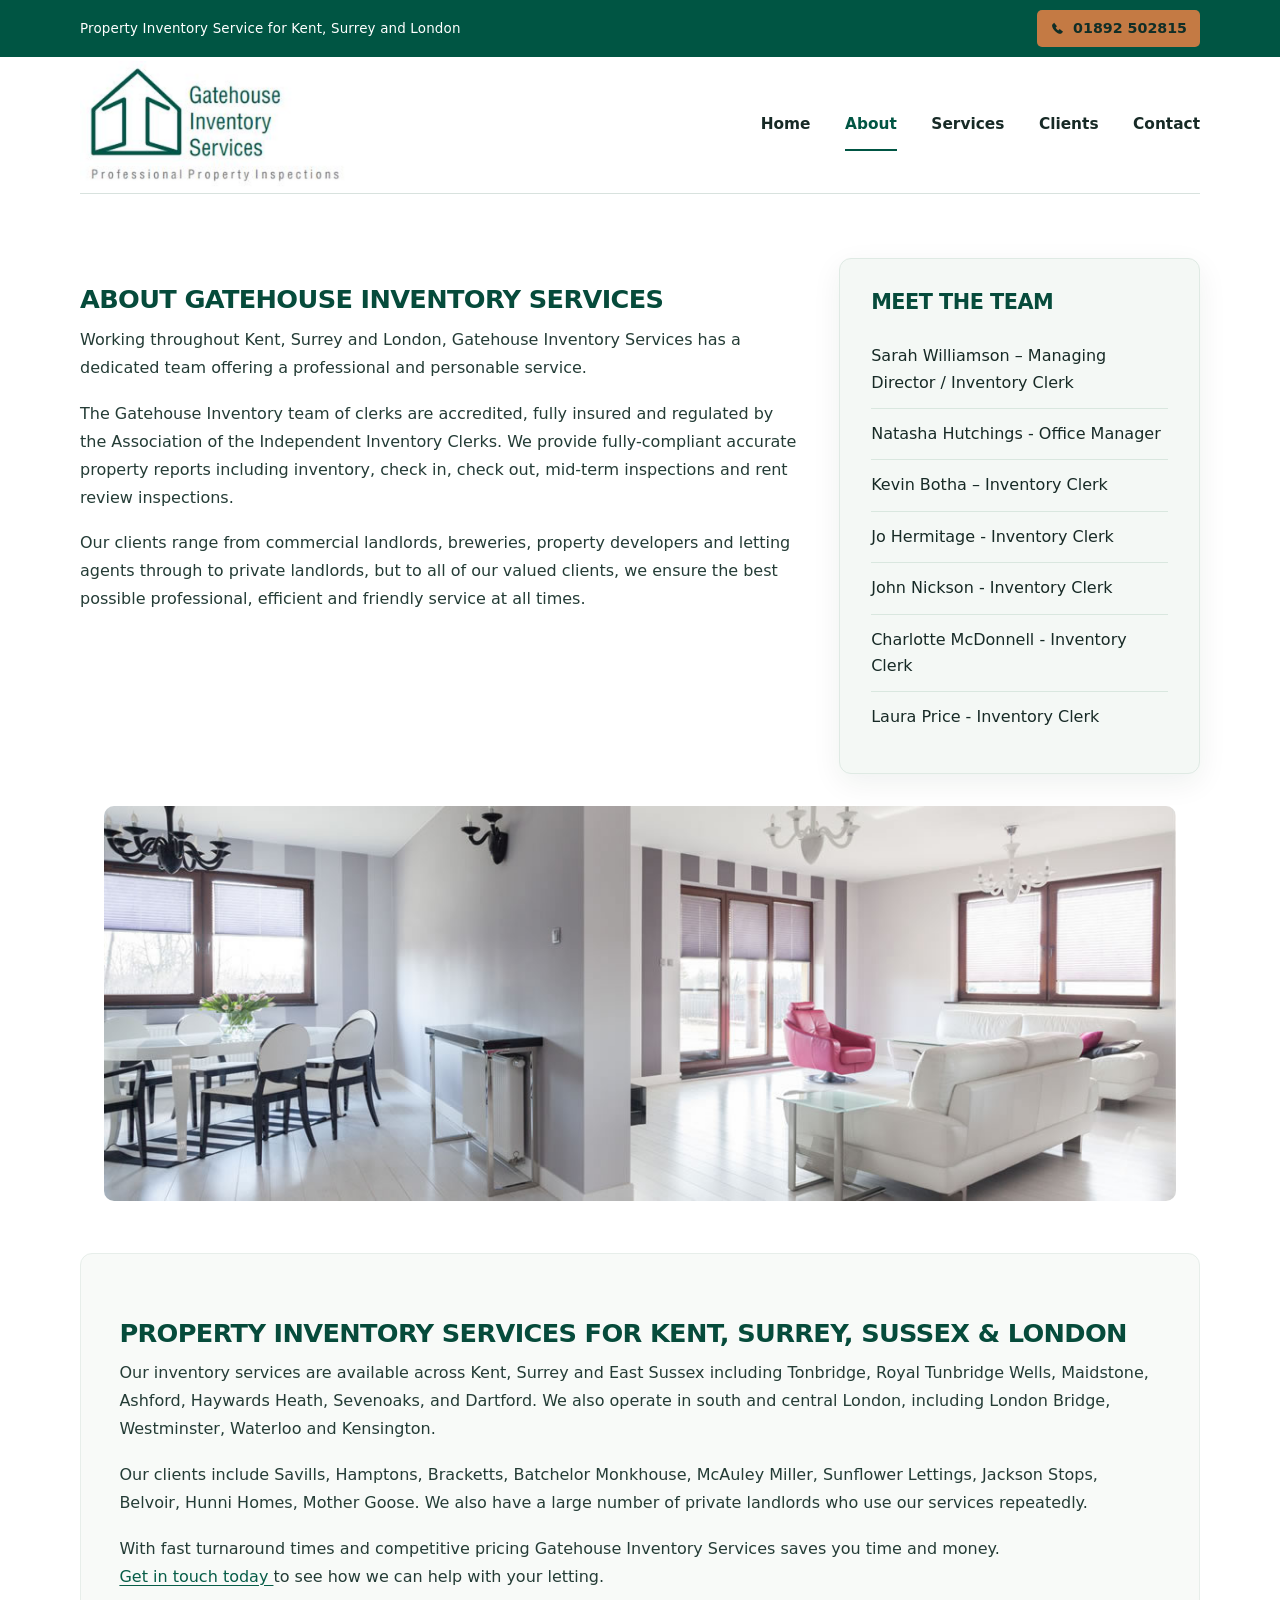
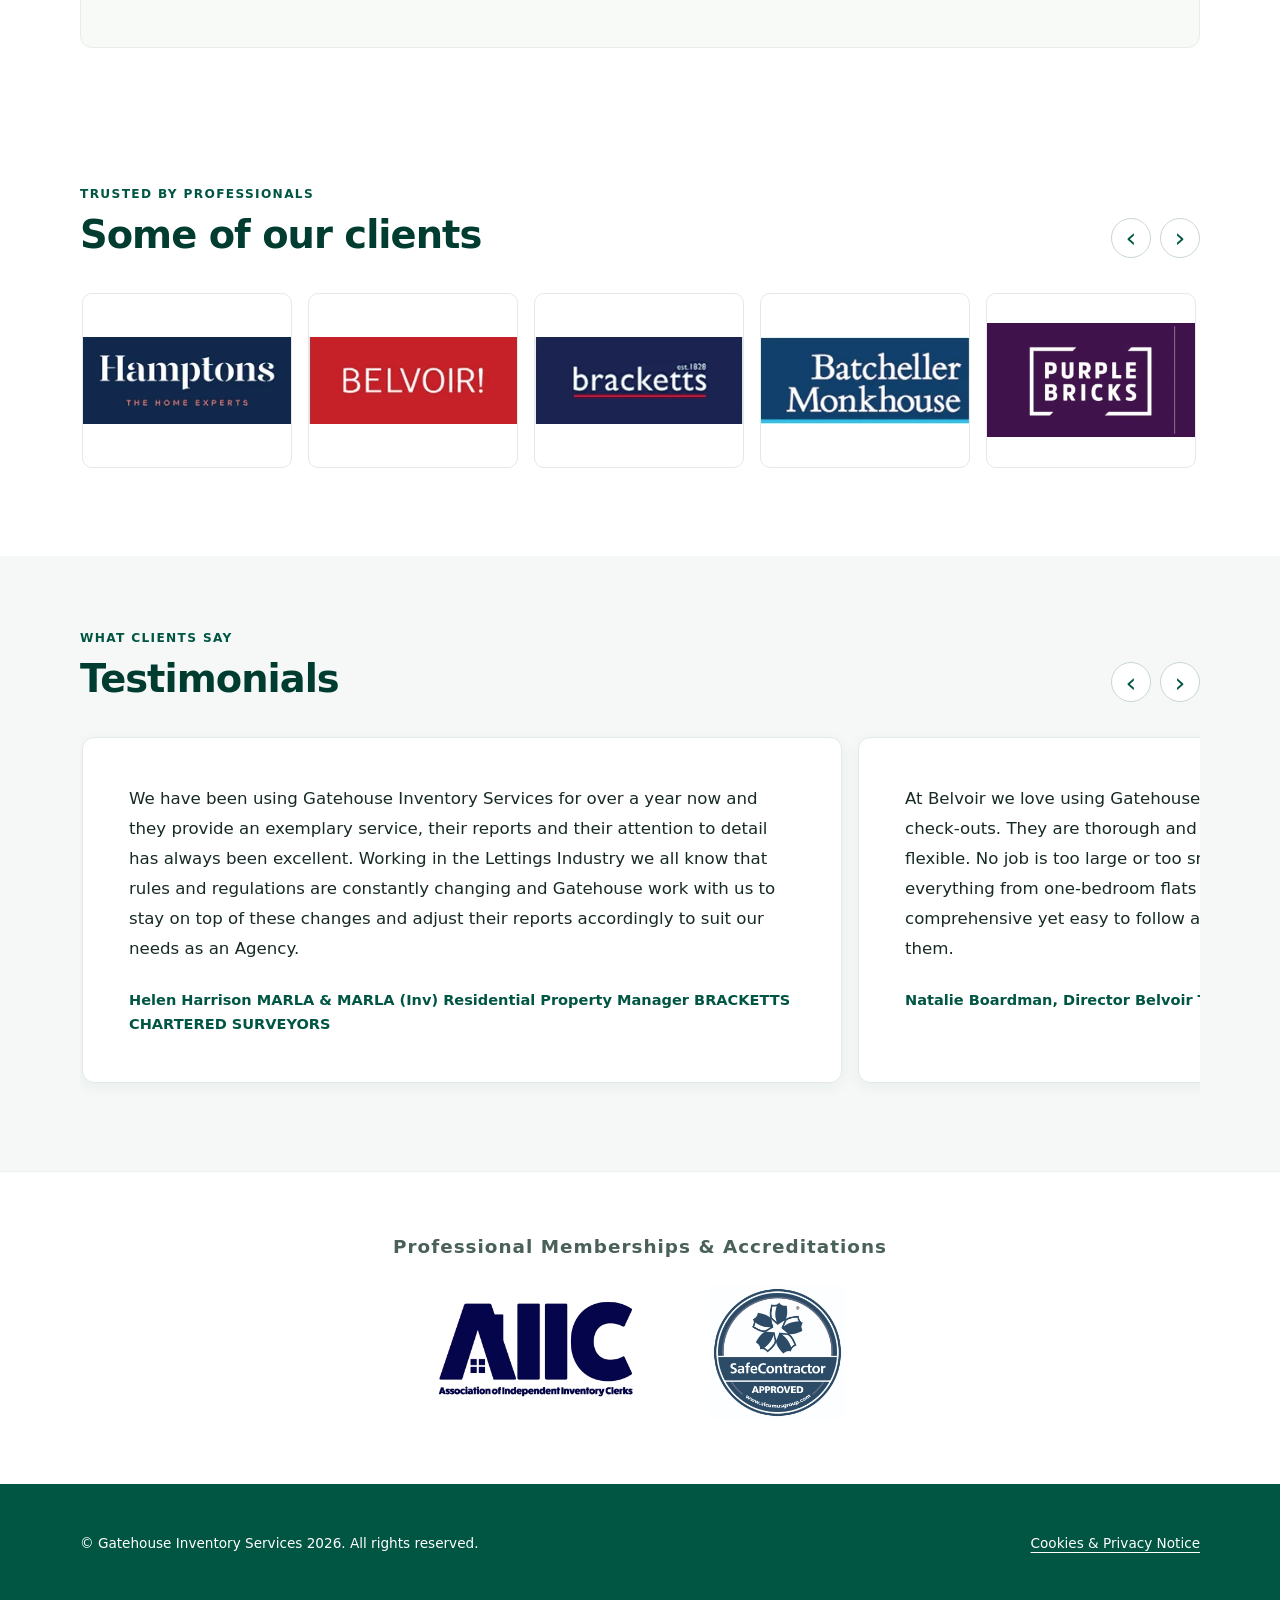
==== commit 8770452e: "Add files via upload" ====
--- a/about.html
+++ b/about.html
@@ -3,7 +3,7 @@
  <head>
   <meta charset="utf-8"/>
   <meta content="width=device-width,initial-scale=1" name="viewport"/>
-  <meta content="About Gatehouse Inventory Services, a Kent-based property inventory clerk offering professional property inventory services to estate agents, landlords, lettings agents and property companies in Kent, Sussex and London." name="description"/>
+  <meta content="About Gatehouse Inventory Services, a Kent-based property inventory clerk offering professional property inventory services to estate agents, landlords, lettings agents and property companies in Kent, Surrey and London." name="description"/>
   <title>
    About Gatehouse Inventory Services |  Property Inventory Service for Kent
   </title>
@@ -15,7 +15,7 @@
    <div class="top-strip">
     <div class="container top-inner">
      <p>
-      Property Inventory Service for Kent, Sussex and London
+      Property Inventory Service for Kent, Surrey and London
      </p>
      <a aria-label="Call Gatehouse Inventory Services on 01892 502815" class="call-button" href="tel:+441892502815">
       <svg aria-hidden="true" viewbox="0 0 24 24">
@@ -68,7 +68,7 @@
        ABOUT GATEHOUSE INVENTORY SERVICES
       </h2>
       <p class="promo tenwords">
-       Working throughout Kent, London, Surrey and Sussex, Gatehouse Inventory Services has a dedicated team offering a professional and personable service.
+       Working throughout Kent, Surrey and London, Gatehouse Inventory Services has a dedicated team offering a professional and personable service.
       </p>
       <p class="promo tenwords">
        The Gatehouse Inventory team of clerks are accredited, fully insured and regulated by the Association of the Independent Inventory Clerks. We provide fully-compliant accurate property reports including inventory, check in, check out, mid-term inspections and rent review inspections.
@@ -114,7 +114,7 @@
       PROPERTY INVENTORY SERVICES FOR KENT, SURREY, SUSSEX &amp; LONDON
      </h2>
      <p class="promo">
-      Our inventory services are available across Kent and Sussex including Tonbridge, Royal Tunbridge Wells, Maidstone, Ashford, Haywards Heath, Sevenoaks, and Dartford. We also operate in Surrey and south and central London, including London Bridge, Westminster, Waterloo and Kensington.
+      Our inventory services are available across Kent, Surrey and East Sussex including Tonbridge, Royal Tunbridge Wells, Maidstone, Ashford, Haywards Heath, Sevenoaks, and Dartford. We also operate in south and central London, including London Bridge, Westminster, Waterloo and Kensington.
      </p>
      <p class="promo">
       Our clients include Savills, Hamptons, Bracketts, Batchelor Monkhouse, McAuley Miller, Sunflower Lettings, Jackson Stops, Belvoir, Hunni Homes, Mother Goose. We also have a large number of private landlords who use our services repeatedly.
--- a/assets/site.css
+++ b/assets/site.css
@@ -763,10 +763,16 @@
   transition: background-color 160ms ease, box-shadow 160ms ease;
 }
 
-.call-button:hover,
+.call-button:hover {
+  background-color: #D58C55 !important;
+  box-shadow: 0 3px 10px rgba(0, 0, 0, 0.25);
+  transform: translateY(-1px);
+}
+
 .call-button:focus-visible {
   background-color: #D58C55 !important;
-  box-shadow: 0 0 0 2px rgba(255, 255, 255, .24);
+  outline: 2px solid #D58C55;
+  outline-offset: 3px;
 }
 
 .site-header::after {
